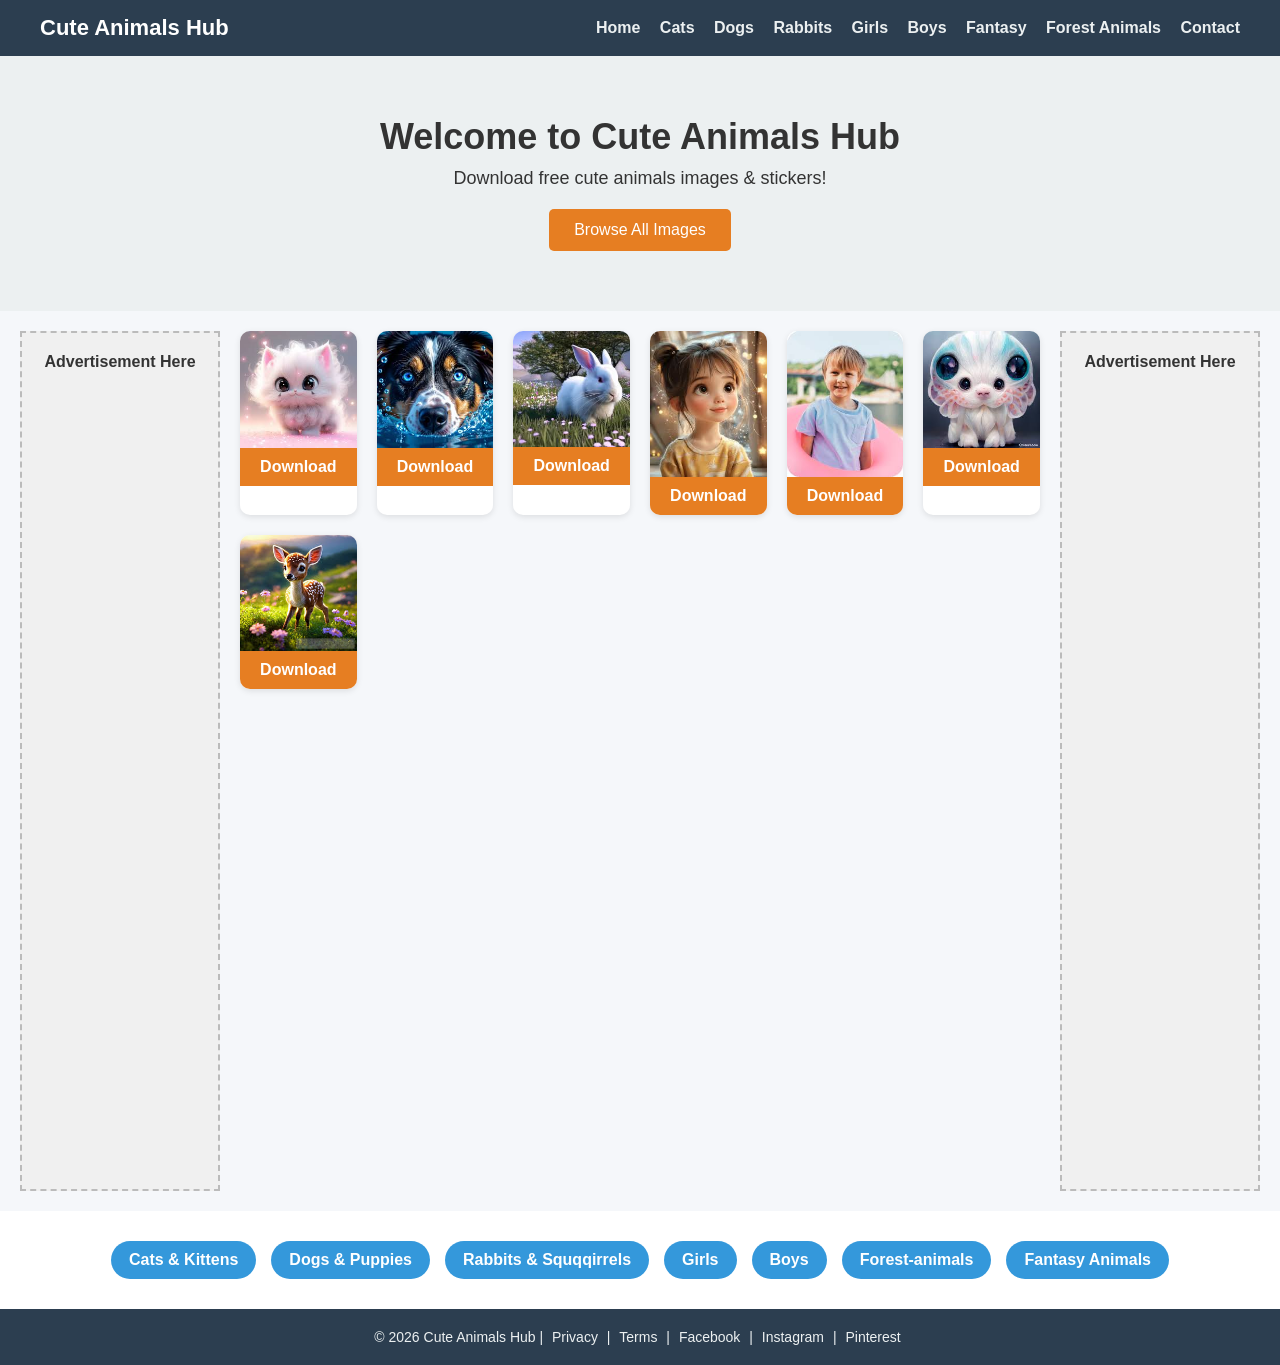
==== index.html @ 974d17d0 "Initial stable version of Cute Animals Hub" ====
<!DOCTYPE html>
<html lang="en">
<head>
    <meta charset="UTF-8">
    <meta name="viewport" content="width=device-width, initial-scale=1.0">
    <link rel="stylesheet" href="style.css">
    <title>Cute Animals Hub</title>
</head>
<body>
    <!-- Site Header -->
    <header>
        <div class="logo"><h2>Cute Animals Hub</h2></div>
        <nav>
            <a href="index.html">Home</a>
            <a href="cats.html" target="_blank">Cats</a>
            <a href="dogs.html" target="_blank">Dogs</a>
            <a href="rabbits.html" target="_blank">Rabbits</a>
            <a href="girls.html" target="_blank">Girls</a>
            <a href="boys.html" target="_blank">Boys</a>
            <a href="fantasy-animals.html" target="_blank">Fantasy</a>
            <a href="forest-animals.html" target="_blank">Forest Animals</a>
            <a href="contact.html" target="_blank">Contact</a>
        </nav>
    </header>

    <section class="hero">
        <h1>Welcome to Cute Animals Hub</h1>
        <p>Download free cute animals images & stickers!</p>
        <button>Browse All Images</button>
    </section>

    <div class="layout">
        <aside class="ad left-ad">
            Advertisement Here
        </aside>
        <main class="content">
             <section class="gallery">
                <div class="gallery-item">
                    <img src="../images/cat3.jpeg" alt="cute cat">
                    <a href="../images/cat3.jpeg" download>Download</a>
                </div>

                <div class="gallery-item">
                    <img src="../images/dog1.jpeg" alt="cute cat">
                    <a href="../images/dog1.jpeg" download>Download</a>
                </div>

                <div class="gallery-item">
                    <img src="../images/rabbit1.jpeg" alt="cute cat">
                    <a href="../images/rabbit1.jpeg" download>Download</a>
                </div>

                <div class="gallery-item">
                    <img src="../images/girl.jpeg" alt="cute cat">
                    <a href="../images/girl.jpeg" download>Download</a>
                </div>

                <div class="gallery-item">
                    <img src="../images/boy.jpeg" alt="cute cat">
                    <a href="../images/boy.jpeg" download>Download</a>
                </div>

                <div class="gallery-item">
                    <img src="../images/fantasy.jpeg" alt="cute cat">
                    <a href="../images/fantasy.jpeg" download>Download</a>
                </div>

                <div class="gallery-item">
                    <img src="../images/forest1.jpeg" alt="cute cat">
                    <a href="../images/forest1.jpeg" download>Download</a>
                </div>
          
            </section>
        </main>
        <aside class="ad right-ad">
            Advertisement Here
        </aside>
    </div>

   
     <section class="categories">
            <a href="cats.html" target="_blank">Cats & Kittens</a>
            <a href="dogs.html" target="_blank">Dogs & Puppies</a>
            <a href="rabbits.html" target="_blank">Rabbits & Squqqirrels</a>
            <a href="girls.html" target="_blank">Girls</a>
            <a href="boys.html" target="_blank">Boys</a>
            <a href="forest-animals.html" target="_blank">Forest-animals</a>
            <a href="fantasy-animals.html" target="_blank">Fantasy Animals</a>
    </section>

    <footer>
        &copy; 2026 Cute Animals Hub |
        <a href="#">Privacy</a> | <a href="#">Terms</a> |
        <a href="#">Facebook</a> | <a href="#">Instagram</a> | <a href="#">Pinterest</a>
    </footer>
</body>
</html>
---- style.css ----
/* ================= RESET ================= */
* {
    margin: 0;
    padding: 0;
    box-sizing: border-box;
}

body {
    font-family: Arial, Helvetica, sans-serif;
    background-color: #f5f7fa;
    color: #333;
}

/* ================= HEADER ================= */
header {
    background-color: #2C3E50;
    color: #fff;
    padding: 15px 40px;
    display: flex;
    align-items: center;
    justify-content: space-between;
}

.logo h2 {
    font-size: 22px;
}

nav a {
    color: #ECF0F1;
    margin-left: 15px;
    text-decoration: none;
    font-weight: bold;
    transition: color 0.3s;
}

nav a:hover {
    color: #E67E22;
}

/* ================= HERO ================= */
.hero {
    background-color: #ECF0F1;
    text-align: center;
    padding: 60px 20px;
}

.hero h1 {
    font-size: 36px;
    margin-bottom: 10px;
}

.hero p {
    font-size: 18px;
    margin-bottom: 20px;
}

.hero button {
    background-color: #E67E22;
    color: #fff;
    border: none;
    padding: 12px 25px;
    font-size: 16px;
    border-radius: 5px;
    cursor: pointer;
    transition: background-color 0.3s, transform 0.2s;
}

.hero button:hover {
    background-color: #D35400;
    transform: scale(1.05);
}

/* ================= PAGE LAYOUT ================= */
.layout {
    display: grid;
    grid-template-columns: 200px 1fr 200px;
    gap: 20px;
    width: 100%;
    min-height: 100vh;
    padding: 20px;
}

/* ================= ADS ================= */
.ad {
    background-color: #f0f0f0;
    border: 2px dashed #bbb;
    text-align: center;
    padding: 20px;
    font-weight: bold;
    position: sticky;
    top: 20px;
    height: calc(100vh - 40px);
}

/* ================= GALLERY ================= */
.gallery {
    display: grid;
    grid-template-columns: repeat(6, 1fr);
    gap: 20px;
}

/* ================= GALLERY ITEM ================= */
.gallery-item {
    background-color: #fff;
    border-radius: 10px;
    overflow: hidden;
    box-shadow: 0 2px 6px rgba(0,0,0,0.1);
}

.gallery-item img {
    width: 100%;
    display: block;
}

/* ================= DOWNLOAD BUTTON ================= */
.gallery-item a {
    display: block;
    text-align: center;
    background-color: #E67E22;
    color: #fff;
    padding: 10px;
    font-weight: bold;
    text-decoration: none;
    transition: background-color 0.3s, transform 0.2s;
}

.gallery-item a:hover {
    background-color: #D35400;
    transform: scale(1.05);
}

/* ================= CATEGORIES ================= */
.categories {
    background-color: #fff;
    padding: 30px;
    display: flex;
    flex-wrap: wrap;
    justify-content: center;
    gap: 15px;
}

.categories a {
    background-color: #3498DB;
    color: #fff;
    padding: 10px 18px;
    border-radius: 20px;
    text-decoration: none;
    font-weight: bold;
    transition: background-color 0.3s, transform 0.2s;
}

.categories a:hover {
    background-color: #2980B9;
    transform: scale(1.05);
}

/* ================= FOOTER ================= */
footer {
    background-color: #2C3E50;
    color: #ECF0F1;
    padding: 20px;
    text-align: center;
    font-size: 14px;
}

footer a {
    color: #ECF0F1;
    margin: 0 5px;
    text-decoration: none;
}

footer a:hover {
    text-decoration: underline;
}

/* ================= RESPONSIVE ================= */
@media (max-width: 1200px) {
    .layout {
        grid-template-columns: 1fr;
    }

    .ad {
        display: none;
    }

    .gallery {
        grid-template-columns: repeat(4, 1fr);
    }
}

@media (max-width: 768px) {
    nav {
        display: none;
    }

    .gallery {
        grid-template-columns: repeat(2, 1fr);
    }

    .hero h1 {
        font-size: 28px;
    }
}


/* * {
    margin: 0;
    padding: 0;
    box-sizing: border-box;
    font-family: Arial, sans-serif;
}

body {
    background-color: #ECF0F1;
    color: #333;
}

header {
    background-color: #2C3E50;
    padding: 20px 100px 20px 80px;
    display: flex;
    justify-content: space-between;
    align-items: center;
    flex-wrap: wrap;
}

header .logo h2 {
    color: #ECF0F1;
}

header nav a {
    margin-left: 15px;
    text-decoration: none;
    color: #ECF0F1;
    font-weight: bold;
    margin-top: 5px;
    padding: 5px 8px;
    border-radius: 5px;
}

header nav a:hover {
    color: #E67E22;
    background-color: rgb(236, 240, 241, 0.1);
}



.hero {
    text-align: center;
    padding: 50px 20px;
    background-color: #BDC3C7;
    border-radius: 10px;
}

.hero h1 {
    font-size: 2em;
    margin-bottom: 10px;
    color: #2C3E50;
}

.hero p {
    margin-bottom: 20px;
    font-size: 1.1em;
}

 .hero button {
    padding: 10px 20px;
    font-size: 1em;
    background-color: #E67E22;
    border: none;
    border-radius: 5px;
    cursor: pointer;
    color: #fff;
    font-weight: bold;
 } 

 .hero button:hover {
    background-color: #B15606;
 }



 .layout {
    display: grid;
    grid-column: 200px 1fr 200px;
    min-height: 100vh;
    width: 100%;
 }

 .gallery {
    display: grid;
    //grid-template-columns: repeat(auto-fit, minmax(180px, 1fr)); 
    grid-template-columns: repeat(4, 1fr);
    gap: 20pxs;
    padding: 40px 20px;
 }

 .gallery-item {
    //background-color: #fff;
    border-radius: 10px;
    overflow: hidden;
    text-align: center;
    box-shadow: 0 2px 5px rgba(0, 0, 0, 0);
    position: relative;
 }

 .gallery-item:hover {
    transform: translateY(-5px); 
 }


 .gallery-item img {
    width: 100%;
    display: block;
    margin-left: 5px;
    
 }

 .gallery-item a {
    display: block;
    padding: 10px;
    background-color: #E67E22;
    color: #fff;
    font-weight: bold;
    text-align: center;
    text-decoration: none;
    border-radius: 0 0 10px 10px;
    transition: background-color 0.3 transform 0.2s;
    margin-left: 5px;
    
 }

 .gallery-item a:hover {
    background-color: #D35400;
    transform: scale(1.05);
 }

 


 .ad {
    background-color: #D5D8DC;
    text-align: center;
    padding: 20px;
    border-radius: 10px;
    position: sticky;
    top: 20px;
    height: calc(100vh - 40px);
    font-weight: bold;
    color: #2C3E50;
    
 }

 .categories {
    padding: 30px 20px;
    text-align: center;
    background: #BDC3C7;
 }

 .categories a {
    display: inline-block;
    margin: 10px;
    padding: 10px 20px;
    background-color: #3498DB;
    color: #fff;
    text-decoration: none;
    border-radius: 5px;
    font-weight: bold;
    transition: background-color 0.3s;
 }

 .categories a:hover {
    background-color: #2980B9;
 }

 footer {
    background-color: #2C3E50;
    text-align: center;
    padding: 20px;
    margin-top: 40px;
    color: #ECF0F1;
 }
 footer a {
    color: #ECF0F1;
    text-decoration: none;
    margin: 0 5px;
 }

 .add {
    background-color: red;
 }

 .content {
    background-color: blue;
 }

 @media (max-width: 900px) {
    .hero h1 {font-size: 1.5em;}
    .hero p {font-size: 1em;}
    header nav a {margin-left: 10px;}

    .layout {
        grid-template-columns: 1fr;
    }

    .ad {
        display: none;
    }

    .gallery{
        grid-template-columns: repeat(2, 1fr);
    }

 }
 */
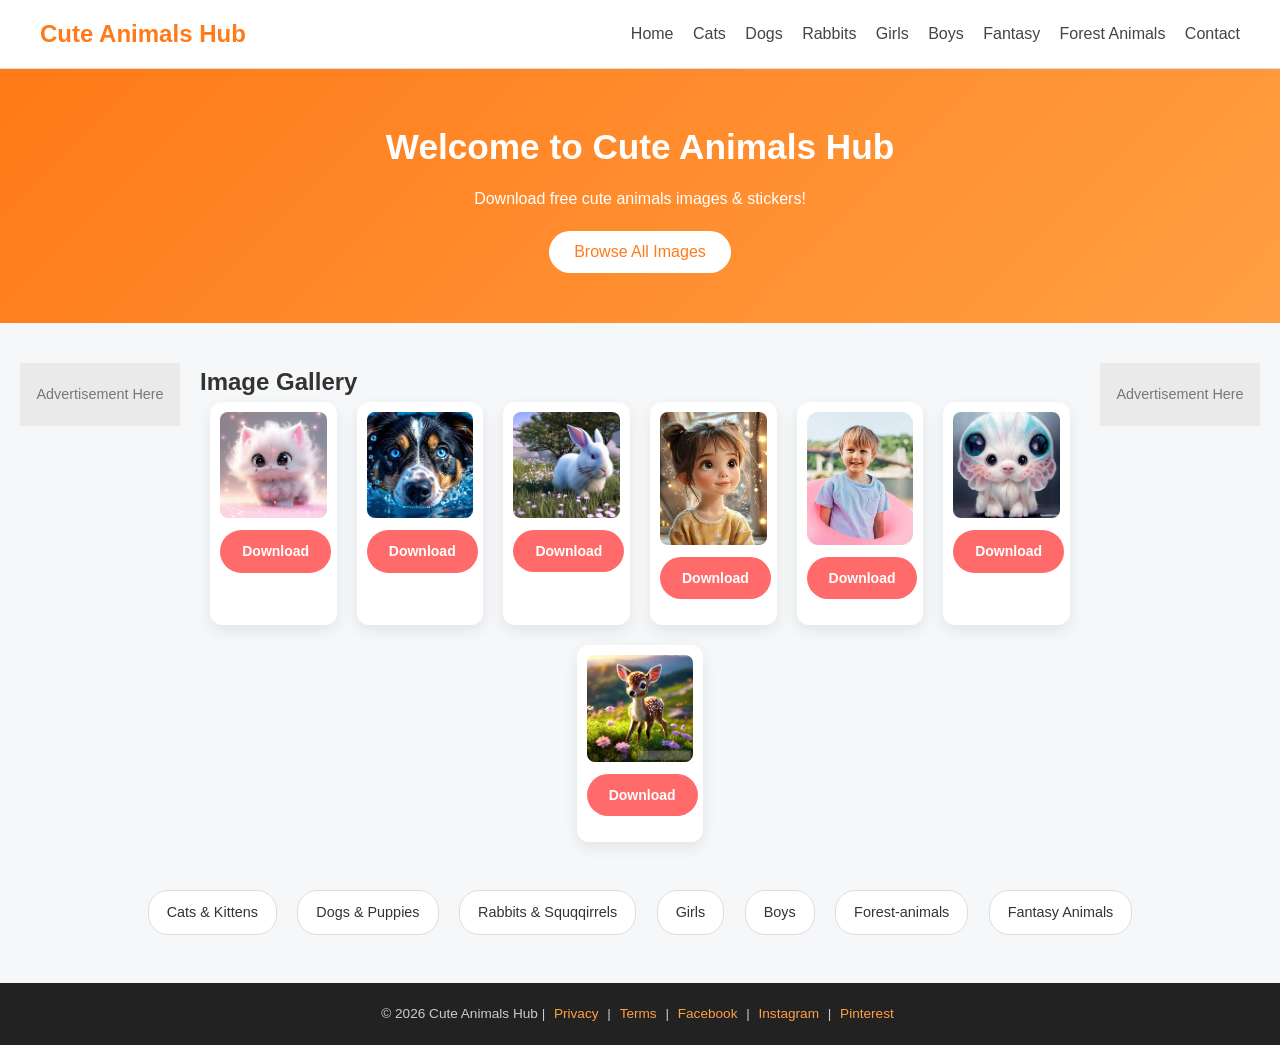
==== commit 5b788c98: "UX(hover-feedback-loading). First styp:Smart Hover Effects." ====
--- a/index.html
+++ b/index.html
@@ -34,6 +34,7 @@
             Advertisement Here
         </aside>
         <main class="content">
+             <h2 class="visually-hidden">Image Gallery</h2>
              <section class="gallery">
                 <div class="gallery-item">
                     <img src="../images/cat3.jpeg" alt="cute cat">
--- a/style.css
+++ b/style.css
@@ -1,5 +1,6 @@
-
-/* ================= RESET ================= */
+/* =====================
+   RESET & BASE
+===================== */
 * {
     margin: 0;
     padding: 0;
@@ -8,412 +9,239 @@
 
 body {
     font-family: Arial, Helvetica, sans-serif;
-    background-color: #f5f7fa;
+    background-color: #f6f7f9;
     color: #333;
-}
-
-/* ================= HEADER ================= */
+    line-height: 1.6;
+}
+
+a {
+    text-decoration: none;
+    color: inherit;
+}
+
+/* =====================
+   HEADER & NAV
+===================== */
 header {
-    background-color: #2C3E50;
-    color: #fff;
+    background: #ffffff;
+    border-bottom: 1px solid #ddd;
     padding: 15px 40px;
-    display: flex;
-    align-items: center;
-    justify-content: space-between;
-}
-
-.logo h2 {
-    font-size: 22px;
-}
-
-nav a {
-    color: #ECF0F1;
-    margin-left: 15px;
-    text-decoration: none;
-    font-weight: bold;
-    transition: color 0.3s;
-}
-
-nav a:hover {
-    color: #E67E22;
-}
-
-/* ================= HERO ================= */
-.hero {
-    background-color: #ECF0F1;
-    text-align: center;
-    padding: 60px 20px;
-}
-
-.hero h1 {
-    font-size: 36px;
-    margin-bottom: 10px;
-}
-
-.hero p {
-    font-size: 18px;
-    margin-bottom: 20px;
-}
-
-.hero button {
-    background-color: #E67E22;
-    color: #fff;
-    border: none;
-    padding: 12px 25px;
-    font-size: 16px;
-    border-radius: 5px;
-    cursor: pointer;
-    transition: background-color 0.3s, transform 0.2s;
-}
-
-.hero button:hover {
-    background-color: #D35400;
-    transform: scale(1.05);
-}
-
-/* ================= PAGE LAYOUT ================= */
-.layout {
-    display: grid;
-    grid-template-columns: 200px 1fr 200px;
-    gap: 20px;
-    width: 100%;
-    min-height: 100vh;
-    padding: 20px;
-}
-
-/* ================= ADS ================= */
-.ad {
-    background-color: #f0f0f0;
-    border: 2px dashed #bbb;
-    text-align: center;
-    padding: 20px;
-    font-weight: bold;
-    position: sticky;
-    top: 20px;
-    height: calc(100vh - 40px);
-}
-
-/* ================= GALLERY ================= */
-.gallery {
-    display: grid;
-    grid-template-columns: repeat(6, 1fr);
-    gap: 20px;
-}
-
-/* ================= GALLERY ITEM ================= */
-.gallery-item {
-    background-color: #fff;
-    border-radius: 10px;
-    overflow: hidden;
-    box-shadow: 0 2px 6px rgba(0,0,0,0.1);
-}
-
-.gallery-item img {
-    width: 100%;
-    display: block;
-}
-
-/* ================= DOWNLOAD BUTTON ================= */
-.gallery-item a {
-    display: block;
-    text-align: center;
-    background-color: #E67E22;
-    color: #fff;
-    padding: 10px;
-    font-weight: bold;
-    text-decoration: none;
-    transition: background-color 0.3s, transform 0.2s;
-}
-
-.gallery-item a:hover {
-    background-color: #D35400;
-    transform: scale(1.05);
-}
-
-/* ================= CATEGORIES ================= */
-.categories {
-    background-color: #fff;
-    padding: 30px;
-    display: flex;
-    flex-wrap: wrap;
-    justify-content: center;
-    gap: 15px;
-}
-
-.categories a {
-    background-color: #3498DB;
-    color: #fff;
-    padding: 10px 18px;
-    border-radius: 20px;
-    text-decoration: none;
-    font-weight: bold;
-    transition: background-color 0.3s, transform 0.2s;
-}
-
-.categories a:hover {
-    background-color: #2980B9;
-    transform: scale(1.05);
-}
-
-/* ================= FOOTER ================= */
-footer {
-    background-color: #2C3E50;
-    color: #ECF0F1;
-    padding: 20px;
-    text-align: center;
-    font-size: 14px;
-}
-
-footer a {
-    color: #ECF0F1;
-    margin: 0 5px;
-    text-decoration: none;
-}
-
-footer a:hover {
-    text-decoration: underline;
-}
-
-/* ================= RESPONSIVE ================= */
-@media (max-width: 1200px) {
-    .layout {
-        grid-template-columns: 1fr;
-    }
-
-    .ad {
-        display: none;
-    }
-
-    .gallery {
-        grid-template-columns: repeat(4, 1fr);
-    }
-}
-
-@media (max-width: 768px) {
-    nav {
-        display: none;
-    }
-
-    .gallery {
-        grid-template-columns: repeat(2, 1fr);
-    }
-
-    .hero h1 {
-        font-size: 28px;
-    }
-}
-
-
-/* * {
-    margin: 0;
-    padding: 0;
-    box-sizing: border-box;
-    font-family: Arial, sans-serif;
-}
-
-body {
-    background-color: #ECF0F1;
-    color: #333;
-}
-
-header {
-    background-color: #2C3E50;
-    padding: 20px 100px 20px 80px;
     display: flex;
     justify-content: space-between;
     align-items: center;
-    flex-wrap: wrap;
-}
-
-header .logo h2 {
-    color: #ECF0F1;
-}
-
-header nav a {
+}
+
+.logo h2 {
+    color: #ff7a18;
+}
+
+nav a {
     margin-left: 15px;
-    text-decoration: none;
-    color: #ECF0F1;
-    font-weight: bold;
-    margin-top: 5px;
-    padding: 5px 8px;
-    border-radius: 5px;
-}
-
-header nav a:hover {
-    color: #E67E22;
-    background-color: rgb(236, 240, 241, 0.1);
-}
-
-
-
+    font-weight: 500;
+    color: #444;
+}
+
+nav a:hover {
+    color: #ff7a18;
+}
+
+/* =====================
+   HERO SECTION
+===================== */
 .hero {
     text-align: center;
     padding: 50px 20px;
-    background-color: #BDC3C7;
-    border-radius: 10px;
+    background: linear-gradient(135deg, #ff7a18, #ff9f43);
+    color: white;
 }
 
 .hero h1 {
-    font-size: 2em;
+    font-size: 2.2rem;
     margin-bottom: 10px;
-    color: #2C3E50;
 }
 
 .hero p {
     margin-bottom: 20px;
-    font-size: 1.1em;
-}
-
- .hero button {
-    padding: 10px 20px;
-    font-size: 1em;
-    background-color: #E67E22;
+}
+
+.hero button {
+    background: #ffffff;
+    color: #ff7a18;
     border: none;
-    border-radius: 5px;
+    padding: 12px 25px;
+    border-radius: 25px;
+    font-size: 1rem;
     cursor: pointer;
-    color: #fff;
-    font-weight: bold;
- } 
-
- .hero button:hover {
-    background-color: #B15606;
- }
-
-
-
- .layout {
-    display: grid;
-    grid-column: 200px 1fr 200px;
-    min-height: 100vh;
-    width: 100%;
- }
-
- .gallery {
-    display: grid;
-    //grid-template-columns: repeat(auto-fit, minmax(180px, 1fr)); 
-    grid-template-columns: repeat(4, 1fr);
-    gap: 20pxs;
-    padding: 40px 20px;
- }
-
- .gallery-item {
-    //background-color: #fff;
-    border-radius: 10px;
-    overflow: hidden;
-    text-align: center;
-    box-shadow: 0 2px 5px rgba(0, 0, 0, 0);
-    position: relative;
- }
-
- .gallery-item:hover {
-    transform: translateY(-5px); 
- }
-
-
- .gallery-item img {
-    width: 100%;
-    display: block;
-    margin-left: 5px;
-    
- }
-
- .gallery-item a {
-    display: block;
-    padding: 10px;
-    background-color: #E67E22;
-    color: #fff;
-    font-weight: bold;
-    text-align: center;
-    text-decoration: none;
-    border-radius: 0 0 10px 10px;
-    transition: background-color 0.3 transform 0.2s;
-    margin-left: 5px;
-    
- }
-
- .gallery-item a:hover {
-    background-color: #D35400;
-    transform: scale(1.05);
- }
-
- 
-
-
- .ad {
-    background-color: #D5D8DC;
-    text-align: center;
-    padding: 20px;
-    border-radius: 10px;
+}
+
+.hero button:hover {
+    background: #f1f1f1;
+}
+
+/* =====================
+   LAYOUT (ADS + CONTENT)
+===================== */
+.layout {
+    display: flex;
+    max-width: 1400px;
+    margin: 40px auto;
+    gap: 20px;
+    padding: 0 20px;
+}
+
+.ad {
+    width: 160px;
+    background: #eaeaea;
+    text-align: center;
+    padding: 20px 10px;
+    font-size: 0.9rem;
+    color: #777;
     position: sticky;
     top: 20px;
-    height: calc(100vh - 40px);
-    font-weight: bold;
-    color: #2C3E50;
-    
- }
-
- .categories {
-    padding: 30px 20px;
-    text-align: center;
-    background: #BDC3C7;
- }
-
- .categories a {
+    height: fit-content;
+}
+
+.content {
+    flex: 1;
+}
+
+/* =====================
+   GALLERY
+===================== */
+.gallery {
+    display: flex;
+    flex-wrap: wrap;
+    gap: 20px;
+    justify-content: center;
+}
+
+.gallery-item {
+    flex: 1 1 calc(16.66% - 20px);
+    max-width: calc(16.66% - 20px);
+    background: #ffffff;
+    border-radius: 12px;
+    padding: 10px;
+    overflow: hidden;
+    text-align: center;
+    box-shadow: 0 6px 15px rgba(0,0,0,0.08);
+    transition: transform 0.3s ease, box-shadow 0.3s ease;
+}
+
+
+/* عند المرور */
+.gallery-item:hover {
+    transform: translateY(-6px);
+    box-shadow: 0 14px 30px rgba(0,0,0,0.15);
+}
+
+
+.gallery-item img {
+    width: 100%;
+    border-radius: 8px;
+    transition: transform 0.4s ease;
+    display: block;
+}
+
+.gallery-item img:hover {
+    transform: scale(1.05);
+}
+
+
+/* =====================
+   DOWNLOAD BUTTON
+===================== */
+.gallery-item a {
     display: inline-block;
-    margin: 10px;
-    padding: 10px 20px;
-    background-color: #3498DB;
-    color: #fff;
+    margin: 12px auto 16px;
+    padding: 10px 22px;
+    background: #ff6b6b;
+    color: #ffffff;
     text-decoration: none;
-    border-radius: 5px;
-    font-weight: bold;
-    transition: background-color 0.3s;
- }
-
- .categories a:hover {
-    background-color: #2980B9;
- }
-
- footer {
-    background-color: #2C3E50;
-    text-align: center;
-    padding: 20px;
-    margin-top: 40px;
-    color: #ECF0F1;
- }
- footer a {
-    color: #ECF0F1;
-    text-decoration: none;
-    margin: 0 5px;
- }
-
- .add {
-    background-color: red;
- }
-
- .content {
-    background-color: blue;
- }
-
- @media (max-width: 900px) {
-    .hero h1 {font-size: 1.5em;}
-    .hero p {font-size: 1em;}
-    header nav a {margin-left: 10px;}
-
-    .layout {
-        grid-template-columns: 1fr;
-    }
-
+    border-radius: 30px;
+    font-weight: 600;
+    font-size: 14px;
+    transition: background 0.3s ease, transform 0.2s ease;
+}
+
+.gallery-item a:hover {
+    background: #ff4d4d;
+    transform: scale(1.05);
+    transform: translateY(-2px);
+}
+
+.gallery-item a:active {
+    transform: scale(0.96);
+}
+
+/* =====================
+   RESPONSIVE
+===================== */
+@media (max-width: 1200px) {
+    .gallery-item {
+        flex: 1 1 calc(25% - 20px);
+        max-width: calc(25% - 20px);
+    }
+}
+
+@media (max-width: 900px) {
     .ad {
         display: none;
     }
 
-    .gallery{
-        grid-template-columns: repeat(2, 1fr);
-    }
-
- }
- */
-
- 
-
+    .gallery-item {
+        flex: 1 1 calc(33.33% - 20px);
+        max-width: calc(33.33% - 20px);
+    }
+}
+
+@media (max-width: 600px) {
+    .gallery-item {
+        flex: 1 1 calc(50% - 20px);
+        max-width: calc(50% - 20px);
+    }
+}
+
+/* =====================
+   CATEGORIES
+===================== */
+.categories {
+    max-width: 1200px;
+    margin: 40px auto;
+    text-align: center;
+}
+
+.categories a {
+    display: inline-block;
+    margin: 8px;
+    padding: 10px 18px;
+    background: #ffffff;
+    border-radius: 20px;
+    border: 1px solid #ddd;
+    font-size: 0.9rem;
+}
+
+.categories a:hover {
+    background: #ff7a18;
+    color: #ffffff;
+    border-color: #ff7a18;
+}
+
+/* =====================
+   FOOTER
+===================== */
+footer {
+    background: #222;
+    color: #ccc;
+    text-align: center;
+    padding: 20px;
+    font-size: 0.85rem;
+}
+
+footer a {
+    color: #ff9f43;
+    margin: 0 5px;
+}
+
+footer a:hover {
+    text-decoration: underline;
+}
